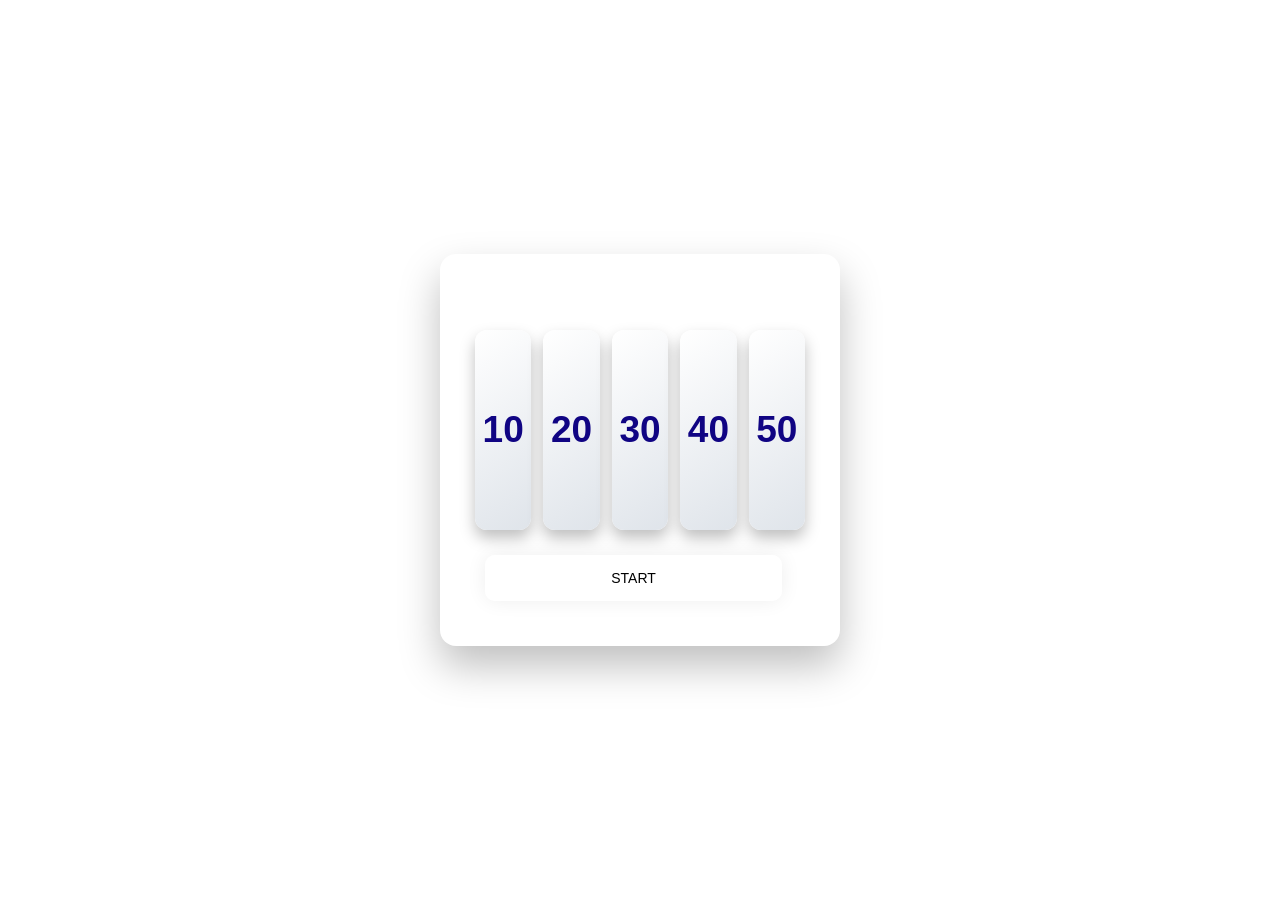
==== HTML/index.html @ 984a8f12 "host code in git" ====
<!doctype html>
<html lang="en">
  <head>
    <link rel="stylesheet" href="../CSS/cs.css" />
   
    <meta charset="UTF-8" />
    <meta name="viewport" content="width=device-width, initial-scale=1.0" />
    <title>random fk</title>
    <style>
      body{
        background-image: url(https://i.pinimg.com/originals/cf/03/02/cf03028b5cf8a4922cfbd98dab7c759d.gif);
        background-size: cover;
      }
    </style>
  </head>
  <body>
    <div class="container">   
      <h2>Random Generate Number</h2>
      <div class="box-group">
        <div class="box" id="n1">10</div>
        <div class="box" id="n2">20</div>
        <div class="box" id="n3">30</div>
        <div class="box" id="n4">40</div>
        <div class="box" id="n5">50</div>
       
      </div>
      <button id="btn" onclick="generatenumber()">Start</button>
    </div>
  </body>
  <script src="../JAVASCRIPT/java.js"></script>
</html>
---- CSS/cs.css ----
/* Reset default browser style */
* {
  margin: 0;
  padding: 0;
  box-sizing: border-box;
}

/* Background */
body {
  font-family: "Segoe UI", Tahoma, sans-serif;
  min-height: 100vh;
 
  display: flex;
  justify-content: center;
  align-items: center;
  height: 100p;
}

/* Card container */
.container {
 
  background-image: url(https://i.pinimg.com/originals/cf/03/02/cf03028b5cf8a4922cfbd98dab7c759d.gif);
        background-size: cover;
  width: 400px;
 
  padding: 35px;
  border-radius: 16px;
  text-align: center;
  box-shadow: 0 20px 40px rgba(0, 0, 0, 0.25);
  animation: fadeIn 0.8s ease;
}

/* Title */
.container h2 {
  color: #ffffff;
  margin-bottom: 10px;
  font-size: 26px;
}

/* Random number display */
#result {
  font-size: 55px;
  font-weight: bold;
  color: #ffffff;
  margin: 25px 0;
  transition: transform 0.3s ease;
}

/* Button */
button {
  width: 90%;
  padding: 14px;
  font-size: 14px;
  font-weight: 60p;
  color: #ffffff;
  background: linear-gradient(135deg, #ffffff, #ffffff);
  border: none;
  border-radius: 10px;
  cursor: pointer;
  transition: all 0.3s ease;
}

/* Button hover */
button:hover {
  transform: translateY(-3px);
  box-shadow: 0 12px 25px rgba(255, 255, 255, 0.6);
}

/* Button click */
button:active {
  transform: scale(0.96);
}

/* Animation */
@keyframes fadeIn {
  from {
    opacity: 0;
    transform: translateY(30px);
  }
  to {
    opacity: 1;
    transform: translateY(0);
  }
}
         button {background-image: linear-gradient(to right, #ffffff 0%, #ffffff  51%, #dac6ff  100%)}
         button {
            margin: 10px;
            padding: 15px 45px;
            text-align: center;
            text-transform: uppercase;
            transition: 0.5s;
            background-size: 200% auto;
            color: rgb(0, 0, 0);            
            box-shadow: 0 0 20px #eee;
            border-radius: 10px;
            display: block;
          }

          button:hover {
            background-position: right center; /* change the direction of the change here */
            color: #000000;
            text-decoration: none;
          }
         
        
       
     /* Add New CSS Mutiple box */
/* Boxes wrapper */
.box-group{
  display: grid;
  grid-template-columns: repeat(5, 1fr);
  gap: 12px;
  margin-bottom: 25px;
  
}

/* Each box */
.box {
 
  height: 200px;
  border-radius: 12px;
  background: linear-gradient(145deg, #ffffff, #dfe4ea);
  color: rgb(16, 4, 131);
  font-size: 37px;
  font-weight: 700;
  display: flex;
  align-items: center;
  justify-content: center;
  box-shadow: 0 8px 15px rgba(0,0,0,0.25);
  transition: transform 0.3s ease, box-shadow 0.3s ease;
 
}

/* Hover effect */
.box:hover {
  transform: translateY(-6px) scale(1.05);
  box-shadow: 0 12px 25px rgba(0,0,0,0.35);
}
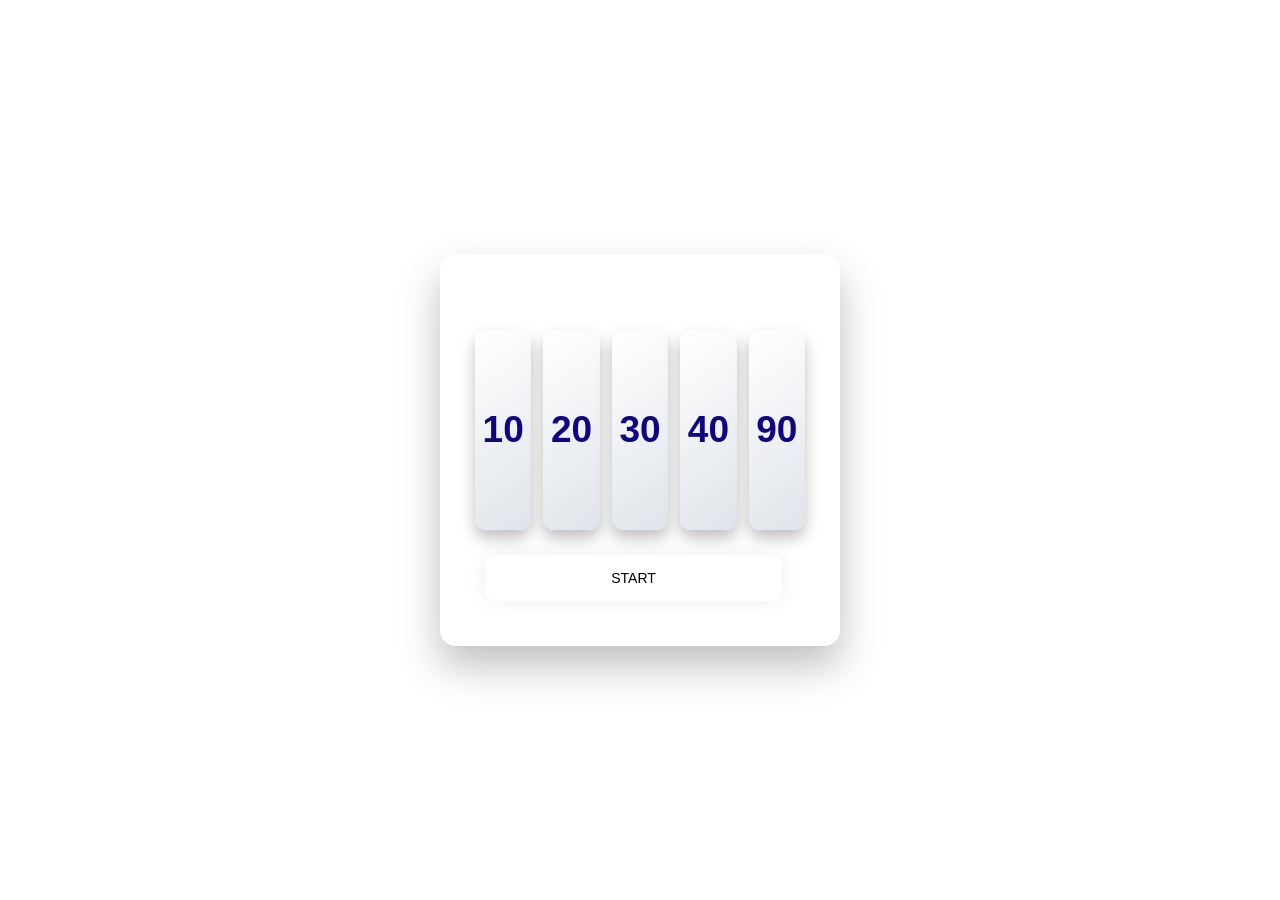
==== commit 70122ffc: "boot" ====
--- a/HTML/index.html
+++ b/HTML/index.html
@@ -2,7 +2,7 @@
 <html lang="en">
   <head>
     <link rel="stylesheet" href="../CSS/cs.css" />
-   
+   <meta property="og:image" content="https://static.wikia.nocookie.net/amp/images/2/24/RayAsianBoy.jpg/revision/latest?cb=20240916184221">
     <meta charset="UTF-8" />
     <meta name="viewport" content="width=device-width, initial-scale=1.0" />
     <title>random fk</title>
@@ -21,7 +21,7 @@
         <div class="box" id="n2">20</div>
         <div class="box" id="n3">30</div>
         <div class="box" id="n4">40</div>
-        <div class="box" id="n5">50</div>
+        <div class="box" id="n5">90</div>
        
       </div>
       <button id="btn" onclick="generatenumber()">Start</button>
